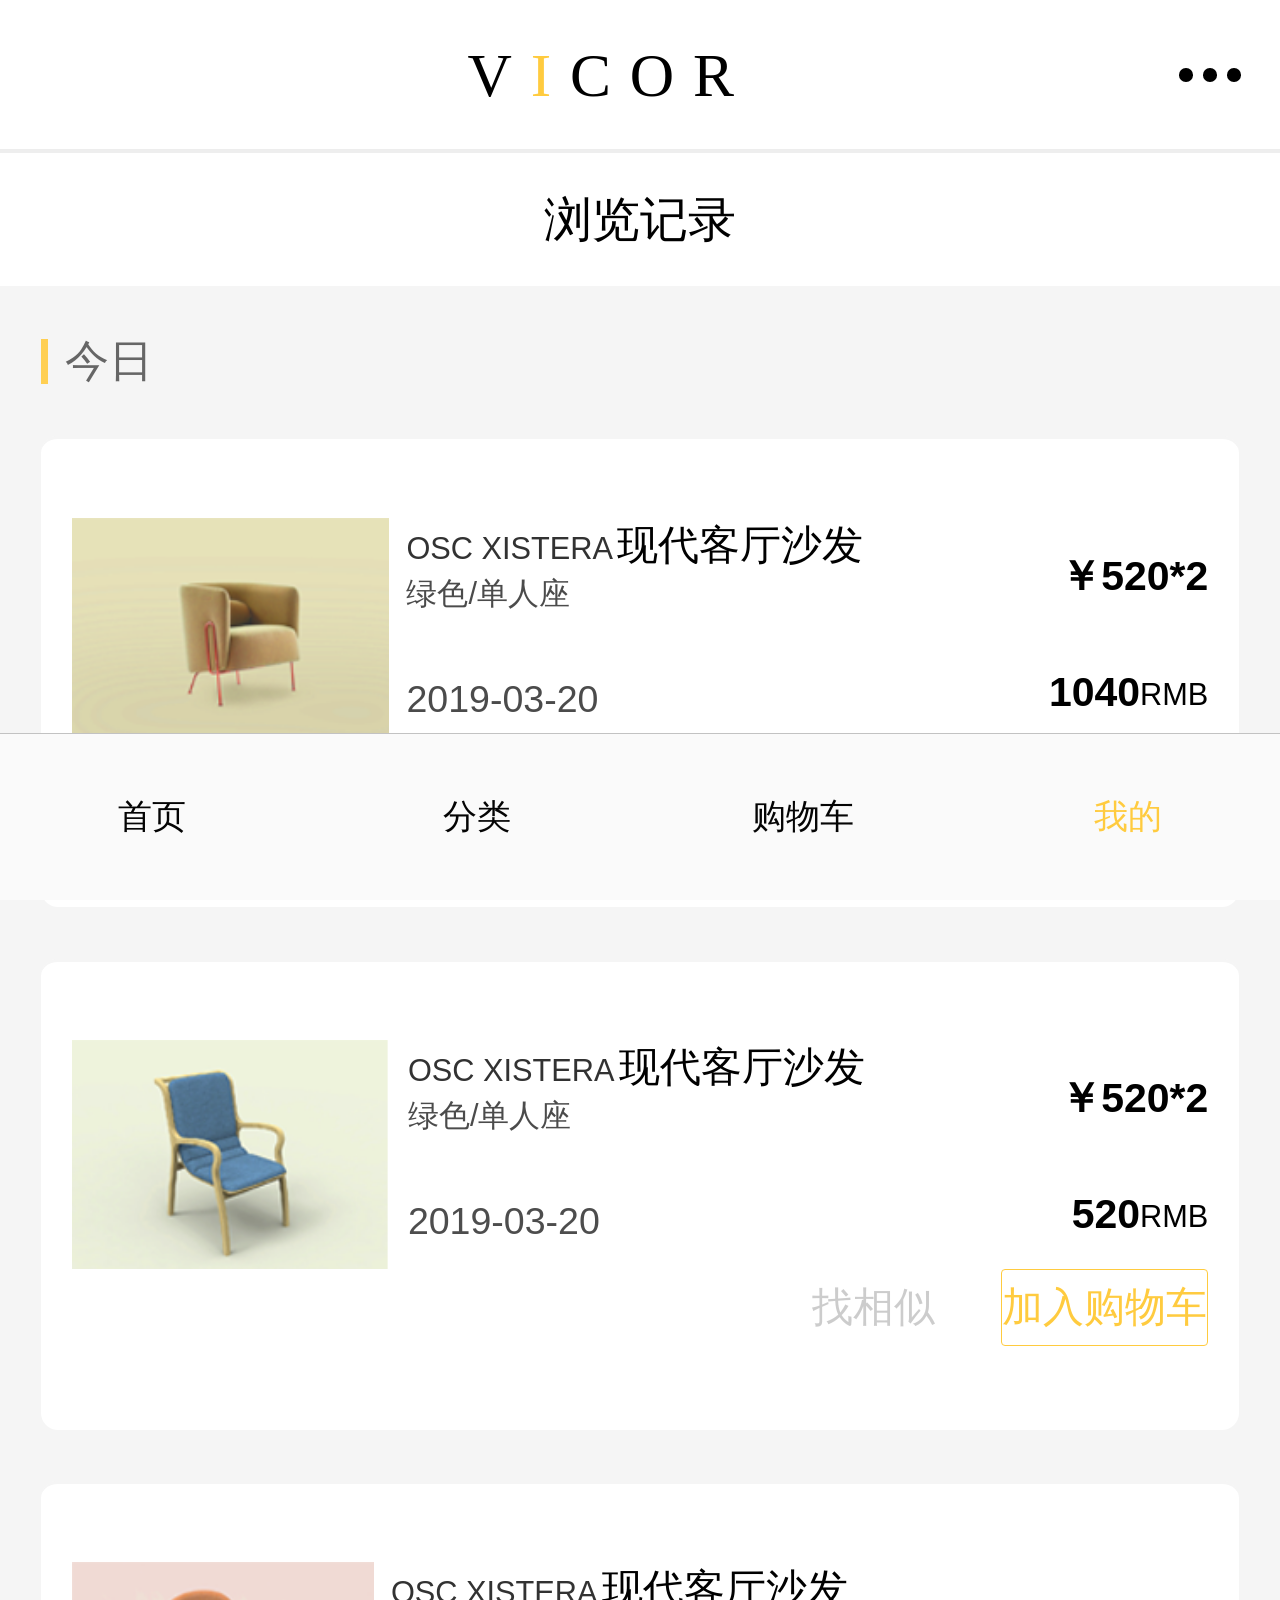
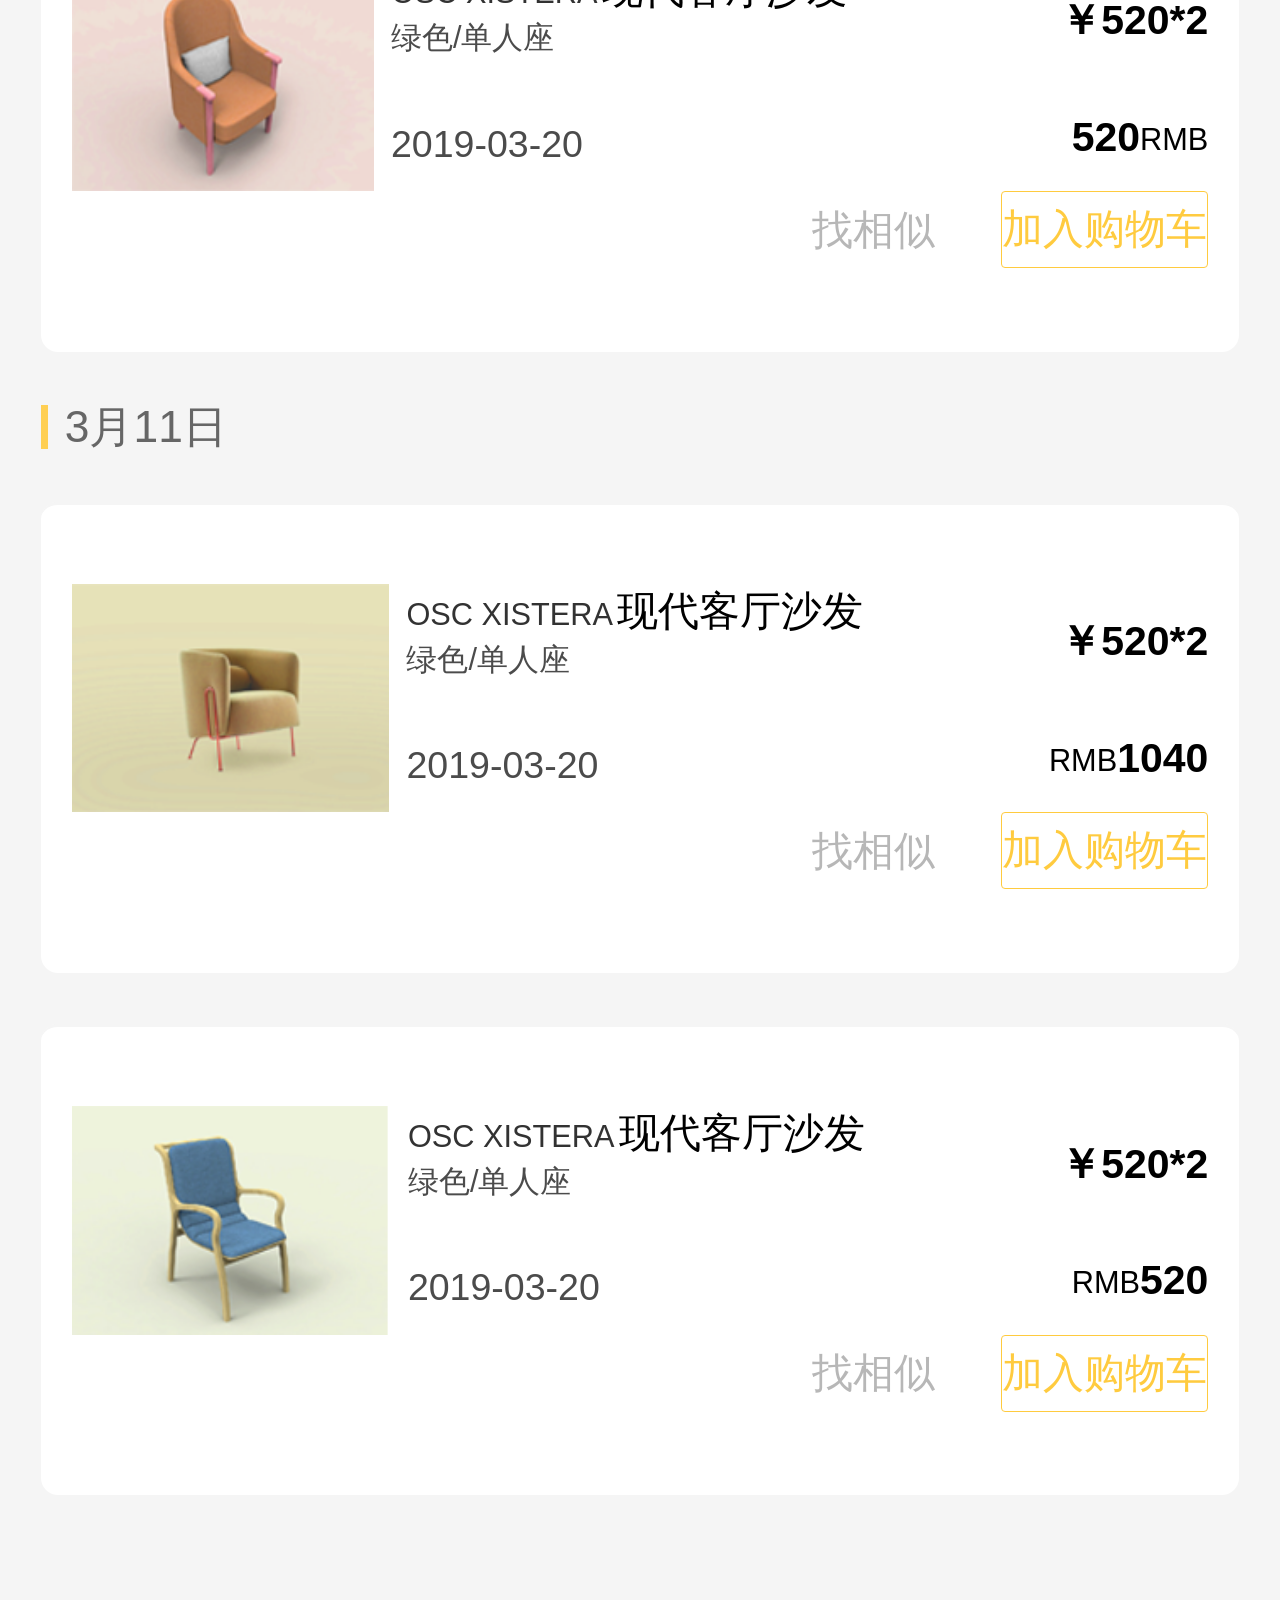
==== browse.html @ da1ef21c "a" ====
<!DOCTYPE html>
<html lang="en" rem="750">

<head>
    <meta charset="UTF-8">
    <meta name="viewport" content="width=device-width, initial-scale=1.0">
    <meta http-equiv="X-UA-Compatible" content="ie=edge">
    <title>浏览记录</title>
    <link rel="stylesheet" href="css/browse.css">
    <link rel="stylesheet" href="css/rem.css">
    <link rel="stylesheet" href="https://at.alicdn.com/t/font_1209019_eo4e9k086mv.css">
</head>

<body>
   
    <!-- 评价 -->
    <div class="pinjia">
        <a href="mine.html">
            <i class="iconfont iconzuo"></i></a>
        <p>浏览记录</p>
    </div>
    <!-- 今日 -->
    <div class="jin">
        <div class="son"></div>
        <p>今日</p>
    </div>
    <!-- 沙发 -->
    <div class="shafa sa">
        <img src="img/18、微网站申请退货_03.png" alt="">
        <div class="box">
            <span class="bujia">OSC XISTERA</span>
            <span class="jia">现代客厅沙发</span>
            <p> 绿色/单人座</p>
            <div class="small">
                <span>2019-03-20</span>

            </div>
            <p id="pp">找相似</p>
        </div>
        <div class="left">
            <span class="wu">￥520*2</span>
            <div class="aa">
           
            <span>RMB</span>
            <span class="rmb">1040</span></div>
            <a href="shopcar.html">
                <p>加入购物车</p>
            </a>
        </div>
    </div>
    <div class="shafa">
        <img src="img/20、微网站浏览记录_16.png" alt="">
        <div class="box">
            <span class="bujia">OSC XISTERA</span>
            <span class="jia">现代客厅沙发</span>
            <p> 绿色/单人座</p>
            <div class="small">
                <span>2019-03-20</span>
                <p id="pp">找相似</p>
            </div>
          
        </div>
        <div class="left">
            <span class="wu">￥520*2</span>
            <div class="aa">
           
            <span>RMB</span>
            <span class="rmb">520</span></div>
            <a href="shopcar.html">
                <p>加入购物车</p>
            </a>
        </div>
    </div>
    <div class="shafa">
        <img src="img/18、微网站申请退货_10.png" alt="">
        <div class="box">
            <span class="bujia">OSC XISTERA</span>
            <span class="jia">现代客厅沙发</span>
            <p> 绿色/单人座</p>
            <div class="small">
                <span>2019-03-20</span>

            </div>
            <p id="pp">找相似</p>
        </div>
        <div class="left">
            <span class="wu">￥520*2</span>
            <div class="aa">
           
            <span>RMB</span>
            <span class="rmb">520</span></div>
            <a href="shopcar.html">
                <p>加入购物车</p>
            </a>
        </div>
    </div>

    <div class="jin">
        <div class="son"></div>
        <p>3月11日</p>
    </div>
    <div class="shafa sa">
        <img src="img/18、微网站申请退货_03.png" alt="">
        <div class="box">
            <span class="bujia">OSC XISTERA</span>
            <span class="jia">现代客厅沙发</span>
            <p> 绿色/单人座</p>
            <div class="small">
                <span>2019-03-20</span>

            </div>
            <p id="pp">找相似</p>
        </div>
        <div class="left">
            <span class="wu">￥520*2</span>
            <div class="aa">
            <span class="rmb">1040</span>
            <span>RMB</span></div>

            <a href="shopcar.html">
                <p>加入购物车</p>
            </a>
        </div>
    </div>
    <div class="shafa ss">
        <img src="img/20、微网站浏览记录_16.png" alt="">
        <div class="box">
            <span class="bujia">OSC XISTERA</span>
            <span class="jia">现代客厅沙发</span>
            <p> 绿色/单人座</p>
            <div class="small">
                <span>2019-03-20</span>

            </div>
            <p id="pp">找相似</p>
        </div>
        <div class="left">
            <span class="wu">￥520*2</span>
            <div class="aa">
            <span class="rmb">520</span>
            <span>RMB</span></div>

            <a href="">
                <p>加入购物车</p>
            </a>
        </div>

    </div>
    <div class="zuihou"> </div>
     <!-- 头部 -->
     <div id="header">
        <div class="hea_w">
            <a href="index.html" class="cuo">
                <i class="iconfont iconcuohao"></i>
            </a>
            <span class="title">V<span>I</span>COR</span>
            <a href="" class="set">
                <span class="itm"></span>
                <span class="itm"></span>
                <span class="itm"></span>
            </a>
        </div>
    </div>
    <div class="footer">

        <div class="box">
            <a href="index.html">

                <i class="iconfont iconyizi"></i>
                <span class="text">首页</span>
            </a>
            <!-- tap栏 -->
        </div>

        <div class="box">
            <a href="sort.html">
                <i class="iconfont iconicon--"></i>
                <span class="text">分类</span>
            </a>
        </div>
        <div class="box">
            <a href="shopcar.html">
                <i class="iconfont icongouwuche"></i>
                <span class="text">购物车</span>
            </a>
        </div>
        <div class="box">
            <a href="">
                <i class="iconfont iconwode" style="color:#FFCB3F"></i>
                <span class="text" style="color:#FFCB3F">我的</span>
            </a>
        </div>
    </div>
</body>

</html>
---- css/browse.css ----
body{
    background-color:#F5F5F5;
}
/* 头部 */
#header{
    width: 100%;
    height: 0.88rem;
    border-bottom:0.01rem solid #EDEDED;
    box-sizing:border-box;
    background-color:#FFF;
    position:fixed;
    top:0;
    left:0;
}
.hea_w{
    width: 7.5rem;
    height: 100%;
    margin: 0 auto;
    text-align: center;
    line-height: 0.44rem;
}
.hea_w .cuo .iconfont{
    font-size: 0.36rem;
    display: block;
    color: #000000;
    float: left;
    padding: 0.29rem 0 0 0.24rem;
}
.hea_w .title{
    width: 0.92rem;
    height: 0.3rem;
    line-height:0.88rem;
    font-size: 0.36rem;
    letter-spacing: 0.11rem;
    font-family: 'GillSansMT-ExtraCondensedBold';
}
.hea_w .title span{
    color: #ffcb3f;
}
.hea_w .set{
    width: 0.36rem;
    height: 0.08rem;
    float: right;
    margin-right: 0.23rem;
    display: block;
    padding-top: 0.4rem;
}
.hea_w .set .itm{
    width: 0.08rem;
    height: 0.08rem;
    float: left;
    background: #000000;
    border-radius: 50%;
}
.hea_w .set .itm:nth-child(2){
    margin:0 0.06rem;
}
    /* 评价 */
    .pinjia{
        width: 7.5rem;
        height: 0.78rem;
        border-top:0.02rem solid #eeeeee;
        margin-top:0.88rem;
    }
    .pinjia p{
        text-align: center;
        font-size:0.28rem;
        color: #000000;
        line-height: 0.78rem;
        background-color: #fff;
      
      
    }

    .iconzuo{
        width: 0.15rem;
        height: 0.24rem;
        line-height: 0.78rem;
        position: absolute;
        left: 0.24rem;
    }
    /* 今日 */
    .jin{
        
        height: 0.88rem;
        padding-left: 0.24rem;
        display: flex;
        align-items: center;
      
    }
    .jin p{
        font-size: 0.26rem;
        color: #666666;
        margin-left: 0.1rem;
        line-height: 0.88rem;
     
    }

    .jin .son{
        width: 0.04rem;
	height:0.26rem;
	background-color: #ffcf52;
    }

    /* 沙发 */
    .shafa{
        width: 7.02rem;
        height: 2.76rem;
        margin: auto;
        background-color: #fff;
        border-top: 0.02rem solid #f5f5f5;
        padding: 0 0.18rem;
        box-sizing: border-box;
        display:flex;
        margin-top:0.3rem;
    }
    .sa{
        margin-top: 0;
    }
    .ss{
        margin-bottom: 0.28rem;
        
    }
    .shafa img{
        width: 1.87rem;
        height: 1.34rem;
        margin-top: 0.46rem;
    }
    .shafa .box{
        width: 7rem;
        height: 1.34rem;
        margin-top:0.46rem;
       margin-left: 0.1rem;
        box-sizing: border-box;
        position: relative;

    }
    #pp{
       font-size: 0.24rem;
       position: absolute;
       bottom: -0.76rem;
       right: 0.2rem;
     
       color: #999999;
    }

    .box .bujia{
        color: #000000;
        font-size: 0.18rem;
        opacity: 0.8;
    }
    .box .jia{
        font-size: 0.24rem;
    }
    .shafa .box p{
        font-size: 0.18rem;
        margin-bottom: 0.37rem;
        color: #000000;
        opacity: 0.7;

    }
    
    .shafa {
        border-radius: 0.1rem;
    }

.small{
    display: flex;
    justify-content:space-between;
    font-size: 0.22rem;
    border: #999999;
     width: 2rem;
     opacity: 0.7;
}
.small .span1{
    font-weight: bold;
    color: #000000;
}
.shafa .left{
    width: 1.4rem;
    height: auto;
    float: right;
    padding-top: 0.4rem;
  
   

}
.shafa .left .aa{
    width: 2rem;
    float: right;
    line-height: 0.6rem;
}

.shafa .left span{
    color: #000000;
  
    font-size: 0.18rem;
    float: right;
}

.shafa .left .rmb{
    font-weight: bold;
    font-size: 0.24rem;
  
    line-height: 0.57rem;




}
.shafa .left p{
    font-size: 0.24rem;
    color: #ffcb3f;
    line-height: 0.44rem;
    border-radius: 4px;
    border: solid 1px #ffcb3f;
    text-align: center;
    float: right;
}
.shafa .left .wu{
    font-size: 0.24rem;
    font-weight: bold;
    padding-left: 0.28rem;
   line-height: 0.8rem;
}
/* <!-- tap栏 --> */
.footer{
    width:7.5rem;
    height:0.98rem;
    padding:0 0.24rem;
    border-top:0.01rem solid #C2C2C2;
    background:#FAFAFA;
    box-sizing: border-box;
    position: fixed;
    bottom:0;
    left:0;
    display:flex;
    justify-content:space-between;
    }
    .footer .box{
    height:0.98rem;
    width:1.3rem;
    }
    .footer .box a{
    display:block;
    width:100%;
    height:100%;
    display:flex;
    flex-direction:column;
    align-items:center;
    justify-content:center;
    }
    .footer .box i{
    font-size:0.4rem;
    color:#040404; 
    }
    .footer .box .text{
    font-size:0.2rem;
    color:#040404; 
    }
    .zuihou{
        width: 7.5rem;
        height: 0.98rem;
    }
---- css/rem.css ----
/* u-reset.css v1.0.10 */
 [rem="1920"] {
    font-size: 5.2083333333vw
}

[rem="750"] {
    font-size: 13.333333333vw
}

* {
    -webkit-tap-highlight-color: transparent
}

html {
    -webkit-text-size-adjust: 100%
}

body {
    margin: 0;
    font-family: "Helvetica Neue", Helvetica, "PingFang SC", "Hiragino Sans GB", "Microsoft YaHei", "微软雅黑", Arial, sans-serif;
    font-size: 16px
}

figure,
p {
    margin: 0
}

h1,
h2,
h3,
h4,
h5,
h6 {
    margin: 0;
    padding: 0;
    font-weight: 400
}

dd,
dl,
dt,
li,
ol,
ul {
    margin: 0;
    padding: 0;
    list-style: none
}

a {
    background-color: transparent;
    text-decoration: none
}

img {
    border: 0
}

table {
    border-collapse: collapse;
    border-spacing: 0
}

td,
th {
    padding: 0
}

button,
input,
select,
textarea {
    color: inherit;
    font: inherit;
    margin: 0
}

textarea {
    overflow: auto
}

article,
aside,
figcaption,
figure,
footer,
header,
hgroup,
main,
nav,
section {
    display: block
}

template {
    display: none
}

.hidden2,
.hidden3,
.hidden4,
.hidden5 {
    display: -webkit-box;
    /* autoprefixer:off */
    -webkit-box-orient: vertical;
    overflow: hidden
}

.hidden1 {
    overflow: hidden;
    text-overflow: ellipsis;
    white-space: nowrap
}

.hidden2 {
    -webkit-line-clamp: 2
}

.hidden3 {
    -webkit-line-clamp: 3
}

.hidden4 {
    -webkit-line-clamp: 4
}

.hidden5 {
    -webkit-line-clamp: 5
}

.clearfix::after,
.clearfix::before {
    content: "";
    width: 0;
    height: 0;
    display: block;
    clear: both
}
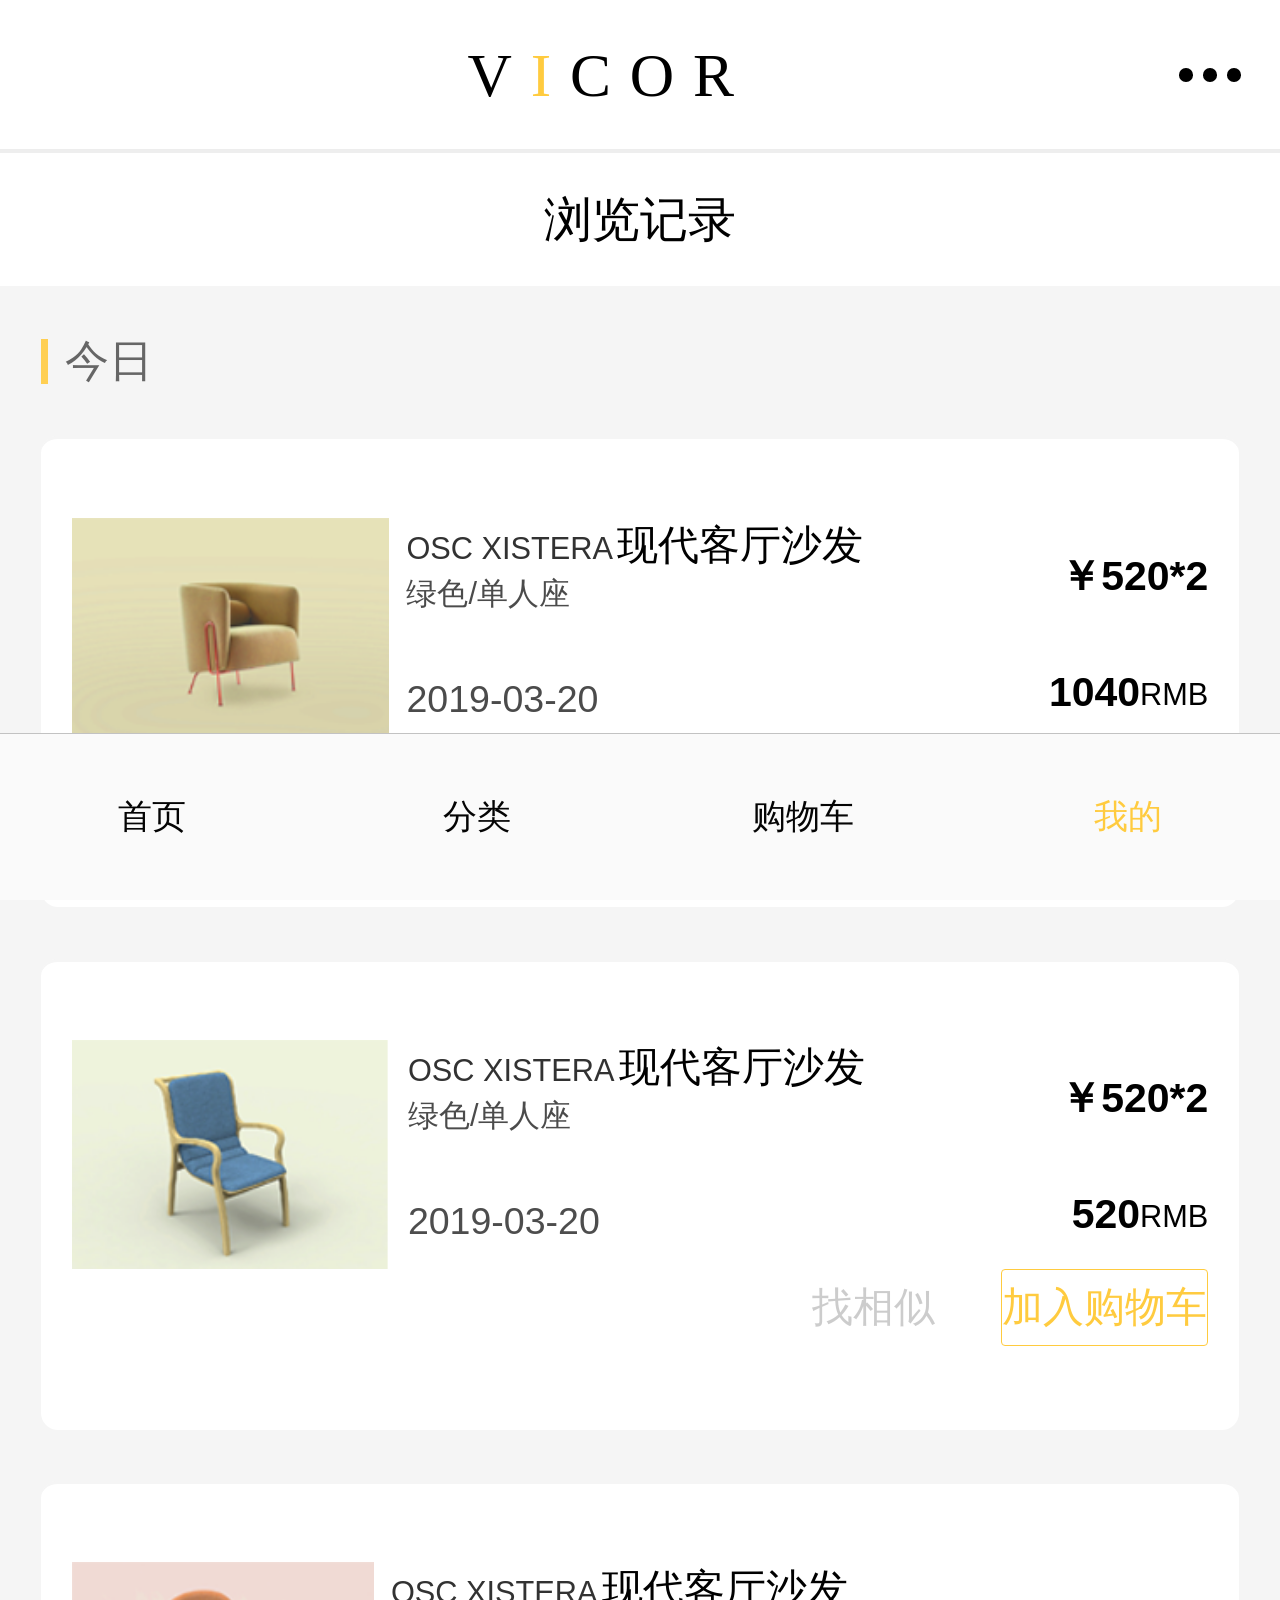
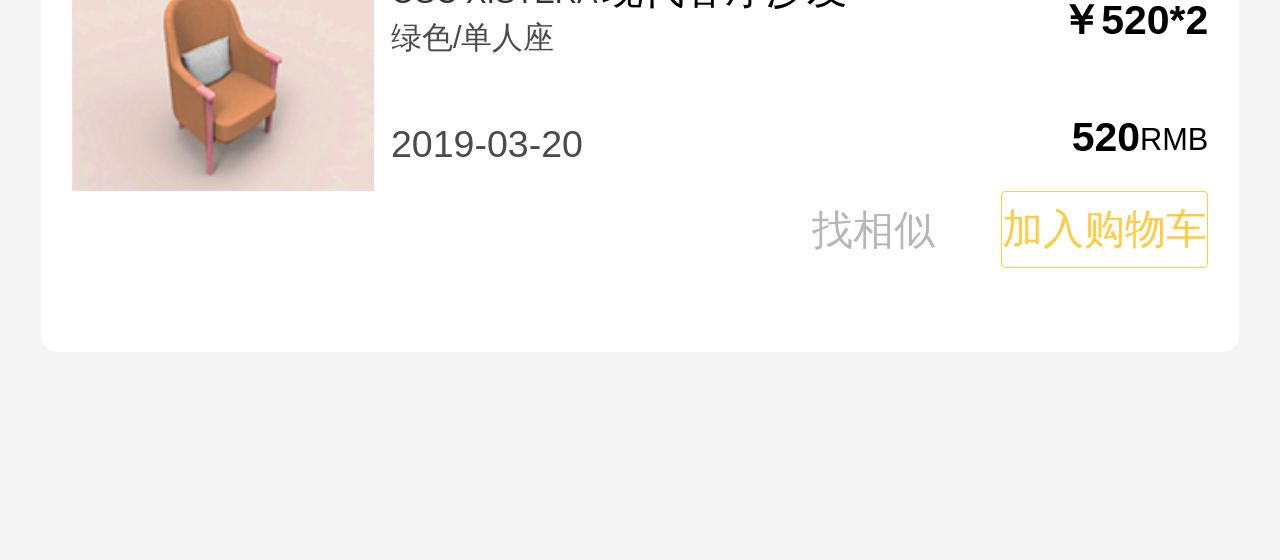
==== commit 9c1f6764: "aa" ====
--- a/browse.html
+++ b/browse.html
@@ -12,143 +12,148 @@
 </head>
 
 <body>
-   
+
     <!-- 评价 -->
     <div class="pinjia">
         <a href="mine.html">
             <i class="iconfont iconzuo"></i></a>
         <p>浏览记录</p>
     </div>
-    <!-- 今日 -->
-    <div class="jin">
-        <div class="son"></div>
-        <p>今日</p>
-    </div>
-    <!-- 沙发 -->
-    <div class="shafa sa">
-        <img src="img/18、微网站申请退货_03.png" alt="">
-        <div class="box">
-            <span class="bujia">OSC XISTERA</span>
-            <span class="jia">现代客厅沙发</span>
-            <p> 绿色/单人座</p>
-            <div class="small">
-                <span>2019-03-20</span>
-
-            </div>
-            <p id="pp">找相似</p>
-        </div>
-        <div class="left">
-            <span class="wu">￥520*2</span>
-            <div class="aa">
-           
-            <span>RMB</span>
-            <span class="rmb">1040</span></div>
-            <a href="shopcar.html">
-                <p>加入购物车</p>
-            </a>
-        </div>
-    </div>
-    <div class="shafa">
-        <img src="img/20、微网站浏览记录_16.png" alt="">
-        <div class="box">
-            <span class="bujia">OSC XISTERA</span>
-            <span class="jia">现代客厅沙发</span>
-            <p> 绿色/单人座</p>
-            <div class="small">
-                <span>2019-03-20</span>
-                <p id="pp">找相似</p>
-            </div>
-          
-        </div>
-        <div class="left">
-            <span class="wu">￥520*2</span>
-            <div class="aa">
-           
-            <span>RMB</span>
-            <span class="rmb">520</span></div>
-            <a href="shopcar.html">
-                <p>加入购物车</p>
-            </a>
-        </div>
-    </div>
-    <div class="shafa">
-        <img src="img/18、微网站申请退货_10.png" alt="">
-        <div class="box">
-            <span class="bujia">OSC XISTERA</span>
-            <span class="jia">现代客厅沙发</span>
-            <p> 绿色/单人座</p>
-            <div class="small">
-                <span>2019-03-20</span>
-
-            </div>
-            <p id="pp">找相似</p>
-        </div>
-        <div class="left">
-            <span class="wu">￥520*2</span>
-            <div class="aa">
-           
-            <span>RMB</span>
-            <span class="rmb">520</span></div>
-            <a href="shopcar.html">
-                <p>加入购物车</p>
-            </a>
-        </div>
-    </div>
-
-    <div class="jin">
-        <div class="son"></div>
-        <p>3月11日</p>
-    </div>
-    <div class="shafa sa">
-        <img src="img/18、微网站申请退货_03.png" alt="">
-        <div class="box">
-            <span class="bujia">OSC XISTERA</span>
-            <span class="jia">现代客厅沙发</span>
-            <p> 绿色/单人座</p>
-            <div class="small">
-                <span>2019-03-20</span>
-
-            </div>
-            <p id="pp">找相似</p>
-        </div>
-        <div class="left">
-            <span class="wu">￥520*2</span>
-            <div class="aa">
-            <span class="rmb">1040</span>
-            <span>RMB</span></div>
-
-            <a href="shopcar.html">
-                <p>加入购物车</p>
-            </a>
-        </div>
-    </div>
-    <div class="shafa ss">
-        <img src="img/20、微网站浏览记录_16.png" alt="">
-        <div class="box">
-            <span class="bujia">OSC XISTERA</span>
-            <span class="jia">现代客厅沙发</span>
-            <p> 绿色/单人座</p>
-            <div class="small">
-                <span>2019-03-20</span>
-
-            </div>
-            <p id="pp">找相似</p>
-        </div>
-        <div class="left">
-            <span class="wu">￥520*2</span>
-            <div class="aa">
-            <span class="rmb">520</span>
-            <span>RMB</span></div>
-
-            <a href="">
-                <p>加入购物车</p>
-            </a>
-        </div>
-
-    </div>
+    <div class="" id="box">
+        <div class="" id="roll">
+            <!-- 今日 -->
+            <div class="jin">
+                <div class="son"></div>
+                <p>今日</p>
+            </div>
+            <!-- 沙发 -->
+            <div class="shafa sa">
+                <img src="img/18、微网站申请退货_03.png" alt="">
+                <div class="box">
+                    <span class="bujia">OSC XISTERA</span>
+                    <span class="jia">现代客厅沙发</span>
+                    <p> 绿色/单人座</p>
+                    <div class="small">
+                        <span>2019-03-20</span>
+
+                    </div>
+                    <p id="pp">找相似</p>
+                </div>
+                <div class="left">
+                    <span class="wu">￥520*2</span>
+                    <div class="aa">
+
+                        <span>RMB</span>
+                        <span class="rmb">1040</span></div>
+                    <a href="shopcar.html">
+                        <p>加入购物车</p>
+                    </a>
+                </div>
+            </div>
+            <div class="shafa">
+                <img src="img/20、微网站浏览记录_16.png" alt="">
+                <div class="box">
+                    <span class="bujia">OSC XISTERA</span>
+                    <span class="jia">现代客厅沙发</span>
+                    <p> 绿色/单人座</p>
+                    <div class="small">
+                        <span>2019-03-20</span>
+                        <p id="pp">找相似</p>
+                    </div>
+
+                </div>
+                <div class="left">
+                    <span class="wu">￥520*2</span>
+                    <div class="aa">
+
+                        <span>RMB</span>
+                        <span class="rmb">520</span></div>
+                    <a href="shopcar.html">
+                        <p>加入购物车</p>
+                    </a>
+                </div>
+            </div>
+            <div class="shafa">
+                <img src="img/18、微网站申请退货_10.png" alt="">
+                <div class="box">
+                    <span class="bujia">OSC XISTERA</span>
+                    <span class="jia">现代客厅沙发</span>
+                    <p> 绿色/单人座</p>
+                    <div class="small">
+                        <span>2019-03-20</span>
+
+                    </div>
+                    <p id="pp">找相似</p>
+                </div>
+                <div class="left">
+                    <span class="wu">￥520*2</span>
+                    <div class="aa">
+
+                        <span>RMB</span>
+                        <span class="rmb">520</span></div>
+                    <a href="shopcar.html">
+                        <p>加入购物车</p>
+                    </a>
+                </div>
+            </div>
+
+            <div class="jin">
+                <div class="son"></div>
+                <p>3月11日</p>
+            </div>
+            <div class="shafa sa">
+                <img src="img/18、微网站申请退货_03.png" alt="">
+                <div class="box">
+                    <span class="bujia">OSC XISTERA</span>
+                    <span class="jia">现代客厅沙发</span>
+                    <p> 绿色/单人座</p>
+                    <div class="small">
+                        <span>2019-03-20</span>
+
+                    </div>
+                    <p id="pp">找相似</p>
+                </div>
+                <div class="left">
+                    <span class="wu">￥520*2</span>
+                    <div class="aa">
+                        <span class="rmb">1040</span>
+                        <span>RMB</span></div>
+
+                    <a href="shopcar.html">
+                        <p>加入购物车</p>
+                    </a>
+                </div>
+            </div>
+            <div class="shafa ss">
+                <img src="img/20、微网站浏览记录_16.png" alt="">
+                <div class="box">
+                    <span class="bujia">OSC XISTERA</span>
+                    <span class="jia">现代客厅沙发</span>
+                    <p> 绿色/单人座</p>
+                    <div class="small">
+                        <span>2019-03-20</span>
+
+                    </div>
+                    <p id="pp">找相似</p>
+                </div>
+                <div class="left">
+                    <span class="wu">￥520*2</span>
+                    <div class="aa">
+                        <span class="rmb">520</span>
+                        <span>RMB</span></div>
+
+                    <a href="">
+                        <p>加入购物车</p>
+                    </a>
+                </div>
+            </div>
+        </div>
+
+    </div>
+
     <div class="zuihou"> </div>
-     <!-- 头部 -->
-     <div id="header">
+    <!-- 头部 -->
+    <div id="header">
         <div class="hea_w">
             <a href="index.html" class="cuo">
                 <i class="iconfont iconcuohao"></i>
@@ -191,6 +196,9 @@
             </a>
         </div>
     </div>
+    <script src="js/jquery-3.4.1.min.js"></script>
+    <script src="js/iscroll-probe.js"></script>
+    <script src="js/iscroll.js"></script>
 </body>
 
 </html>
--- a/css/browse.css
+++ b/css/browse.css
@@ -1,43 +1,63 @@
-body{
-    background-color:#F5F5F5;
-}
+body {
+    background-color: #F5F5F5;
+}
+
+#box {
+    width: 7.5rem;
+    height: 10rem;
+    overflow: hidden;
+    position: relative;
+}
+
+#roll {
+    width: 7.5rem;
+    height: auto;
+    margin-bottom: 0.98rem;
+    overflow: hidden;
+}
+
 /* 头部 */
-#header{
+#header {
     width: 100%;
     height: 0.88rem;
-    border-bottom:0.01rem solid #EDEDED;
-    box-sizing:border-box;
-    background-color:#FFF;
-    position:fixed;
-    top:0;
-    left:0;
-}
-.hea_w{
+    border-bottom: 0.01rem solid #EDEDED;
+    box-sizing: border-box;
+    background-color: #FFF;
+    position: fixed;
+    top: 0;
+    left: 0;
+}
+
+.hea_w {
     width: 7.5rem;
     height: 100%;
     margin: 0 auto;
     text-align: center;
     line-height: 0.44rem;
 }
-.hea_w .cuo .iconfont{
+
+.hea_w .cuo .iconfont {
     font-size: 0.36rem;
     display: block;
     color: #000000;
     float: left;
     padding: 0.29rem 0 0 0.24rem;
 }
-.hea_w .title{
+
+.hea_w .title {
     width: 0.92rem;
     height: 0.3rem;
-    line-height:0.88rem;
+    line-height: 0.88rem;
     font-size: 0.36rem;
     letter-spacing: 0.11rem;
     font-family: 'GillSansMT-ExtraCondensedBold';
 }
-.hea_w .title span{
+
+.hea_w .title span {
     color: #ffcb3f;
 }
-.hea_w .set{
+
+.hea_w .set {
     width: 0.36rem;
     height: 0.08rem;
     float: right;
@@ -45,170 +65,186 @@
     display: block;
     padding-top: 0.4rem;
 }
-.hea_w .set .itm{
+
+.hea_w .set .itm {
     width: 0.08rem;
     height: 0.08rem;
     float: left;
     background: #000000;
     border-radius: 50%;
 }
-.hea_w .set .itm:nth-child(2){
-    margin:0 0.06rem;
-}
-    /* 评价 */
-    .pinjia{
-        width: 7.5rem;
-        height: 0.78rem;
-        border-top:0.02rem solid #eeeeee;
-        margin-top:0.88rem;
-    }
-    .pinjia p{
-        text-align: center;
-        font-size:0.28rem;
-        color: #000000;
-        line-height: 0.78rem;
-        background-color: #fff;
-      
-      
-    }
-
-    .iconzuo{
-        width: 0.15rem;
-        height: 0.24rem;
-        line-height: 0.78rem;
-        position: absolute;
-        left: 0.24rem;
-    }
-    /* 今日 */
-    .jin{
-        
-        height: 0.88rem;
-        padding-left: 0.24rem;
-        display: flex;
-        align-items: center;
-      
-    }
-    .jin p{
-        font-size: 0.26rem;
-        color: #666666;
-        margin-left: 0.1rem;
-        line-height: 0.88rem;
-     
-    }
-
-    .jin .son{
-        width: 0.04rem;
-	height:0.26rem;
-	background-color: #ffcf52;
-    }
-
-    /* 沙发 */
-    .shafa{
-        width: 7.02rem;
-        height: 2.76rem;
-        margin: auto;
-        background-color: #fff;
-        border-top: 0.02rem solid #f5f5f5;
-        padding: 0 0.18rem;
-        box-sizing: border-box;
-        display:flex;
-        margin-top:0.3rem;
-    }
-    .sa{
-        margin-top: 0;
-    }
-    .ss{
-        margin-bottom: 0.28rem;
-        
-    }
-    .shafa img{
-        width: 1.87rem;
-        height: 1.34rem;
-        margin-top: 0.46rem;
-    }
-    .shafa .box{
-        width: 7rem;
-        height: 1.34rem;
-        margin-top:0.46rem;
-       margin-left: 0.1rem;
-        box-sizing: border-box;
-        position: relative;
-
-    }
-    #pp{
-       font-size: 0.24rem;
-       position: absolute;
-       bottom: -0.76rem;
-       right: 0.2rem;
-     
-       color: #999999;
-    }
-
-    .box .bujia{
-        color: #000000;
-        font-size: 0.18rem;
-        opacity: 0.8;
-    }
-    .box .jia{
-        font-size: 0.24rem;
-    }
-    .shafa .box p{
-        font-size: 0.18rem;
-        margin-bottom: 0.37rem;
-        color: #000000;
-        opacity: 0.7;
-
-    }
-    
-    .shafa {
-        border-radius: 0.1rem;
-    }
-
-.small{
-    display: flex;
-    justify-content:space-between;
+
+.hea_w .set .itm:nth-child(2) {
+    margin: 0 0.06rem;
+}
+
+/* 评价 */
+.pinjia {
+    width: 7.5rem;
+    height: 0.78rem;
+    border-top: 0.02rem solid #eeeeee;
+    margin-top: 0.88rem;
+}
+
+.pinjia p {
+    text-align: center;
+    font-size: 0.28rem;
+    color: #000000;
+    line-height: 0.78rem;
+    background-color: #fff;
+
+}
+
+.iconzuo {
+    width: 0.15rem;
+    height: 0.24rem;
+    line-height: 0.78rem;
+    position: absolute;
+    left: 0.24rem;
+}
+
+/* 今日 */
+.jin {
+
+    height: 0.88rem;
+    padding-left: 0.24rem;
+    display: flex;
+    align-items: center;
+
+}
+
+.jin p {
+    font-size: 0.26rem;
+    color: #666666;
+    margin-left: 0.1rem;
+    line-height: 0.88rem;
+
+}
+
+.jin .son {
+    width: 0.04rem;
+    height: 0.26rem;
+    background-color: #ffcf52;
+}
+
+/* 沙发 */
+.shafa {
+    width: 7.02rem;
+    height: 2.76rem;
+    margin: auto;
+    background-color: #fff;
+    border-top: 0.02rem solid #f5f5f5;
+    padding: 0 0.18rem;
+    box-sizing: border-box;
+    display: flex;
+    margin-top: 0.3rem;
+}
+
+.sa {
+    margin-top: 0;
+}
+
+.ss {
+    margin-bottom: 0.28rem;
+
+}
+
+.shafa img {
+    width: 1.87rem;
+    height: 1.34rem;
+    margin-top: 0.46rem;
+}
+
+.shafa .box {
+    width: 7rem;
+    height: 1.34rem;
+    margin-top: 0.46rem;
+    margin-left: 0.1rem;
+    box-sizing: border-box;
+    position: relative;
+
+}
+
+#pp {
+    font-size: 0.24rem;
+    position: absolute;
+    bottom: -0.76rem;
+    right: 0.2rem;
+
+    color: #999999;
+}
+
+.box .bujia {
+    color: #000000;
+    font-size: 0.18rem;
+    opacity: 0.8;
+}
+
+.box .jia {
+    font-size: 0.24rem;
+}
+
+.shafa .box p {
+    font-size: 0.18rem;
+    margin-bottom: 0.37rem;
+    color: #000000;
+    opacity: 0.7;
+
+}
+
+.shafa {
+    border-radius: 0.1rem;
+}
+
+.small {
+    display: flex;
+    justify-content: space-between;
     font-size: 0.22rem;
     border: #999999;
-     width: 2rem;
-     opacity: 0.7;
-}
-.small .span1{
+    width: 2rem;
+    opacity: 0.7;
+}
+
+.small .span1 {
     font-weight: bold;
     color: #000000;
 }
-.shafa .left{
+
+.shafa .left {
     width: 1.4rem;
     height: auto;
     float: right;
     padding-top: 0.4rem;
-  
-   
-
-}
-.shafa .left .aa{
+
+
+
+}
+
+.shafa .left .aa {
     width: 2rem;
     float: right;
     line-height: 0.6rem;
 }
 
-.shafa .left span{
-    color: #000000;
-  
+.shafa .left span {
+    color: #000000;
+
     font-size: 0.18rem;
     float: right;
 }
 
-.shafa .left .rmb{
+.shafa .left .rmb {
     font-weight: bold;
     font-size: 0.24rem;
-  
+
     line-height: 0.57rem;
 
 
 
 
 }
-.shafa .left p{
+
+.shafa .left p {
     font-size: 0.24rem;
     color: #ffcb3f;
     line-height: 0.44rem;
@@ -217,48 +253,55 @@
     text-align: center;
     float: right;
 }
-.shafa .left .wu{
+
+.shafa .left .wu {
     font-size: 0.24rem;
     font-weight: bold;
     padding-left: 0.28rem;
-   line-height: 0.8rem;
-}
+    line-height: 0.8rem;
+}
+
 /* <!-- tap栏 --> */
-.footer{
-    width:7.5rem;
-    height:0.98rem;
-    padding:0 0.24rem;
-    border-top:0.01rem solid #C2C2C2;
-    background:#FAFAFA;
+.footer {
+    width: 7.5rem;
+    height: 0.98rem;
+    padding: 0 0.24rem;
+    border-top: 0.01rem solid #C2C2C2;
+    background: #FAFAFA;
     box-sizing: border-box;
     position: fixed;
-    bottom:0;
-    left:0;
-    display:flex;
-    justify-content:space-between;
-    }
-    .footer .box{
-    height:0.98rem;
-    width:1.3rem;
-    }
-    .footer .box a{
-    display:block;
-    width:100%;
-    height:100%;
-    display:flex;
-    flex-direction:column;
-    align-items:center;
-    justify-content:center;
-    }
-    .footer .box i{
-    font-size:0.4rem;
-    color:#040404; 
-    }
-    .footer .box .text{
-    font-size:0.2rem;
-    color:#040404; 
-    }
-    .zuihou{
-        width: 7.5rem;
-        height: 0.98rem;
-    }+    bottom: 0;
+    left: 0;
+    display: flex;
+    justify-content: space-between;
+}
+
+.footer .box {
+    height: 0.98rem;
+    width: 1.3rem;
+}
+
+.footer .box a {
+    display: block;
+    width: 100%;
+    height: 100%;
+    display: flex;
+    flex-direction: column;
+    align-items: center;
+    justify-content: center;
+}
+
+.footer .box i {
+    font-size: 0.4rem;
+    color: #040404;
+}
+
+.footer .box .text {
+    font-size: 0.2rem;
+    color: #040404;
+}
+
+.zuihou {
+    width: 7.5rem;
+    height: 0.98rem;
+}
